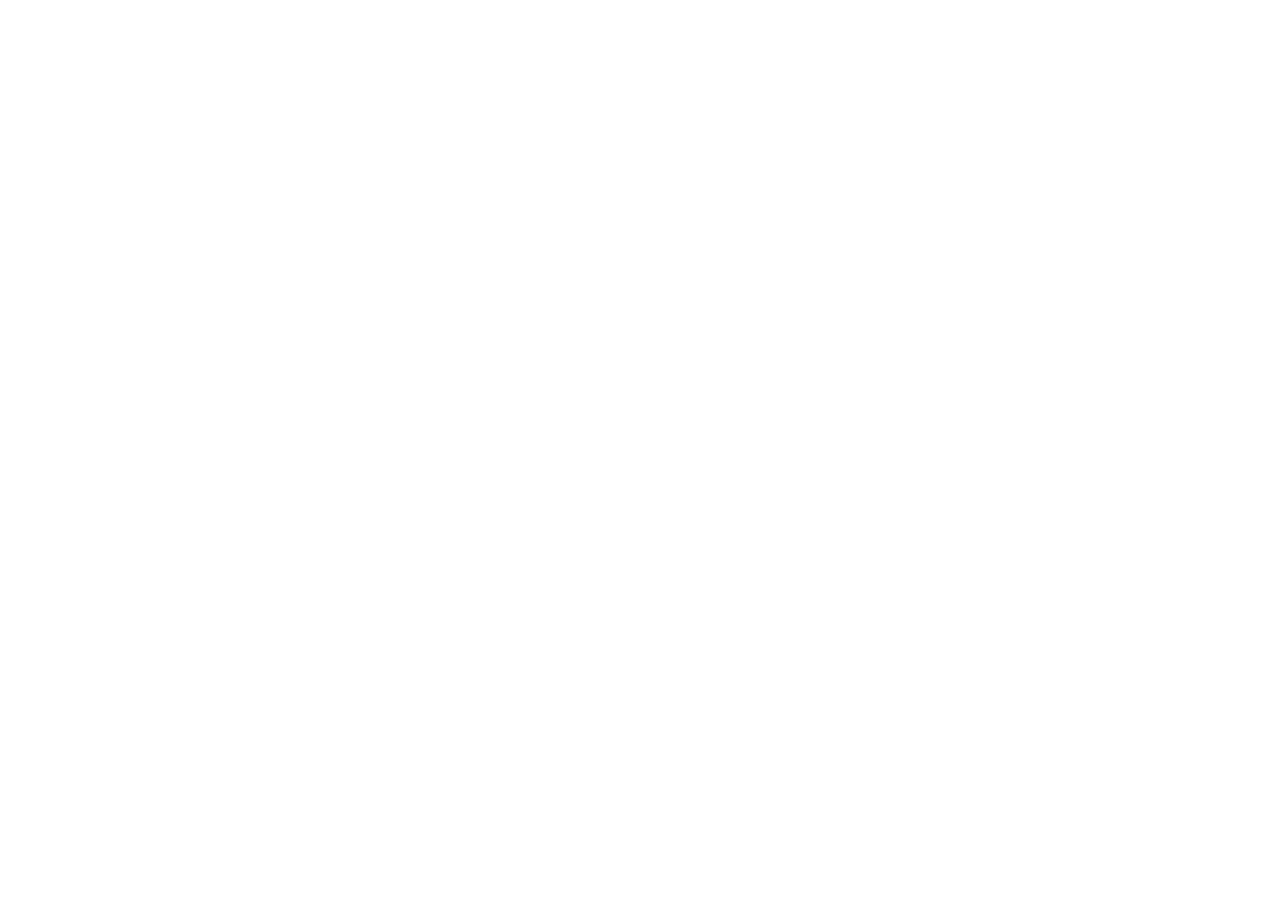
==== LIsta de Exercicio 1/Formulário 1.html @ 2d4a59d0 "Criação da pasta de lista e começo do primeiro formulário da lista" ====
<!DOCTYPE html>
<html lang="en">
<head>
    <meta charset="UTF-8">
    <meta name="viewport" content="width=device-width, initial-scale=1.0">
    <title>Document</title>
    <link href="https://cdn.jsdelivr.net/npm/bootstrap@5.3.8/dist/css/bootstrap.min.css" rel="stylesheet" integrity="sha384-sRIl4kxILFvY47J16cr9ZwB07vP4J8+LH7qKQnuqkuIAvNWLzeN8tE5YBujZqJLB" crossorigin="anonymous">
</head>
<body>
    
</body>
</html>
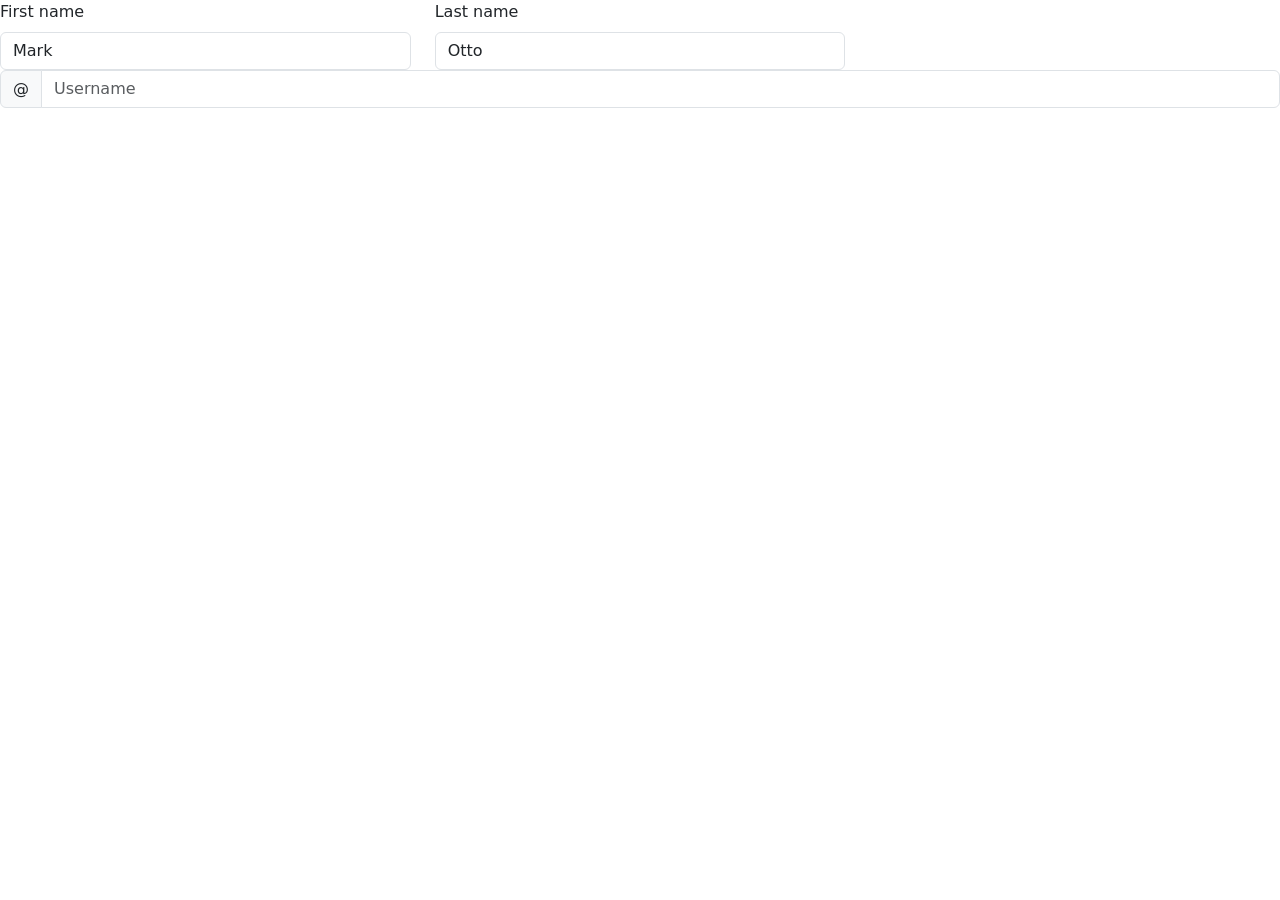
==== commit 8e861b07: "Adicionado 3 campos do exercício e utilizando o input-group wrapping." ====
--- a/LIsta de Exercicio 1/Formulário 1.html
+++ b/LIsta de Exercicio 1/Formulário 1.html
@@ -7,6 +7,23 @@
     <link href="https://cdn.jsdelivr.net/npm/bootstrap@5.3.8/dist/css/bootstrap.min.css" rel="stylesheet" integrity="sha384-sRIl4kxILFvY47J16cr9ZwB07vP4J8+LH7qKQnuqkuIAvNWLzeN8tE5YBujZqJLB" crossorigin="anonymous">
 </head>
 <body>
-    
+    <div class="row">
+            <div class="col-4">
+                <label for="firstName" class="form-label">First name</label>
+                <input type="text" id="firstName" value="Mark" required class="form-control">
+            </div>
+
+            <div class="col-4">
+                <label for="lastName" class="form-label">Last name</label>
+                <input type="text" id="lastName" value="Otto" required class="form-control">
+            </div>
+
+            <div class="input-group flex-nowrap">
+                <span class="input-group-text" id="addon-wrapping">@</span>
+                <input type="text" class="form-control" placeholder="Username" aria-label="Username" aria-describedby="addon-wrapping">
+            </div>
+</div>
+
+    </div>
 </body>
 </html>
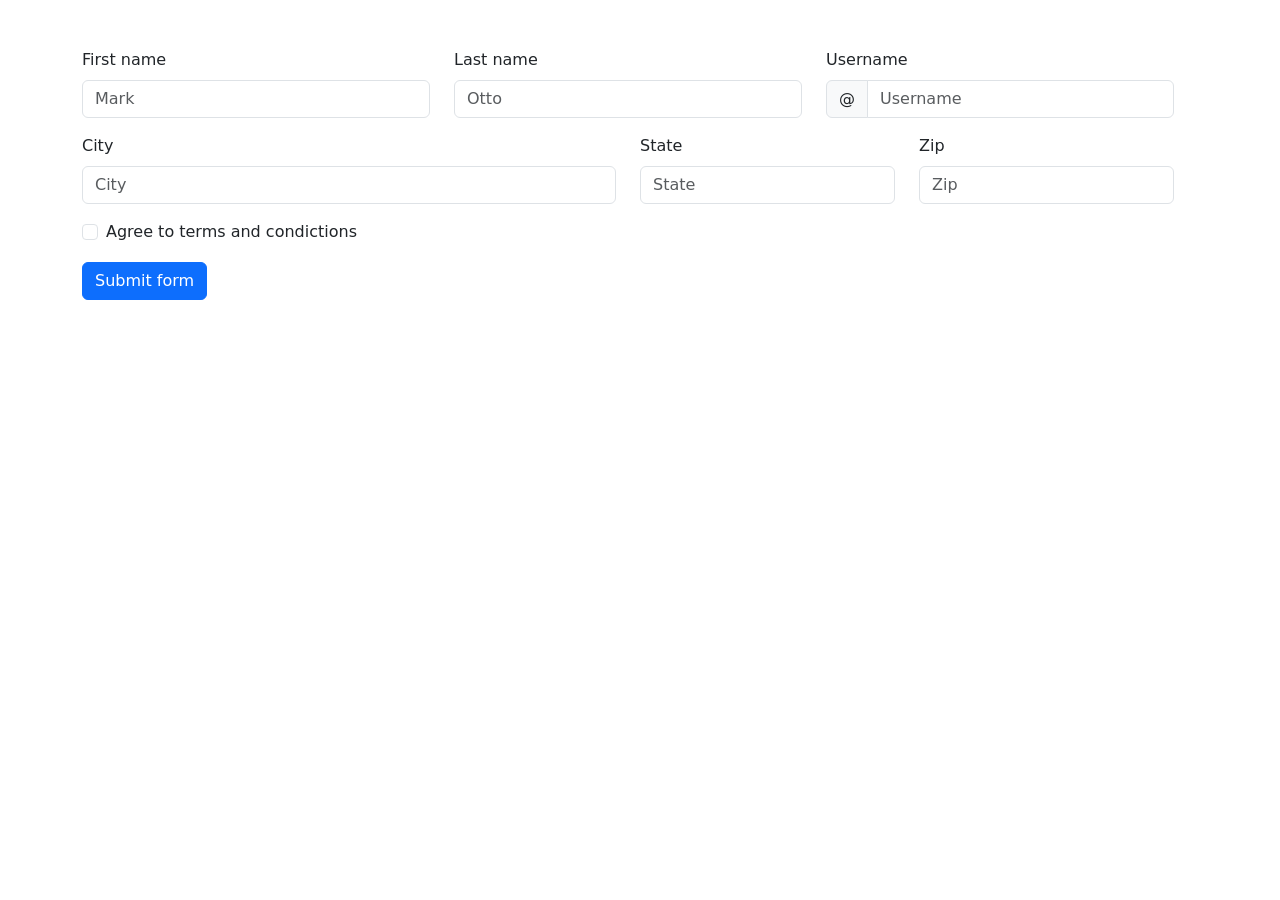
==== commit 922bb5d3: "Exercício concluido do Formulário 1 da Lista de Exercícios com Bootstrap" ====
--- a/LIsta de Exercicio 1/Formulário 1.html
+++ b/LIsta de Exercicio 1/Formulário 1.html
@@ -3,27 +3,65 @@
 <head>
     <meta charset="UTF-8">
     <meta name="viewport" content="width=device-width, initial-scale=1.0">
-    <title>Document</title>
+    <title>Exercicio 1</title>
     <link href="https://cdn.jsdelivr.net/npm/bootstrap@5.3.8/dist/css/bootstrap.min.css" rel="stylesheet" integrity="sha384-sRIl4kxILFvY47J16cr9ZwB07vP4J8+LH7qKQnuqkuIAvNWLzeN8tE5YBujZqJLB" crossorigin="anonymous">
 </head>
 <body>
-    <div class="row">
-            <div class="col-4">
-                <label for="firstName" class="form-label">First name</label>
-                <input type="text" id="firstName" value="Mark" required class="form-control">
+    <main class="container mt-5">
+
+        <form class="row mt-3">
+            <div class="row">
+
+                    <div class="col-4">
+                        <label for="firstName" class="form-label">First name</label>
+                        <input type="text" id="firstName" placeholder="Mark" required class="form-control">
+                    </div>
+
+                    <div class="col-4">
+                        <label for="lastName" class="form-label">Last name</label>
+                        <input type="text" id="lastName" placeholder="Otto" required class="form-control">
+                    </div>
+
+                    <div class="col-4">
+                        <label for ="userName" class="form-label">Username</label>
+                        <div class="input-group flex-nowrap">
+                            <span class="input-group-text" id="addon-wrapping">@</span>
+                            <input type="text" class="form-control" placeholder="Username" aria-label="Username" aria-describedby="addon-wrapping">
+                        </div>
+                        
+                    </div>
+
+                    <div class="col-6 mt-3">
+                        <label for="City" class="form-label">City</label>
+                        <input type="text" id="City" placeholder="City" required class="form-control">
+                    </div>
+                    
+                    <div class="col-3 mt-3">
+                        <label for="State" class="form-label">State</label>
+                        <input type="text" id="State" placeholder="State" required class="form-control">
+                    </div>
+
+                    <div class="col-3 mt-3">
+                        <label for="Zip" class="form-label">Zip</label>
+                        <input type="text" id="Zip" placeholder="Zip" required class="form-control">
+                    </div>
+
+                    <div class="col-12 mt-3">
+                        <div class="form-check">
+                            <input class="form-check-input" type="checkbox" value="" id="TermsCheck" required>
+                            <label class="form-check-label" for="TermsCheck">
+                                Agree to terms and condictions
+                            </label>
+                        </div>
+                    </div>
+
+                    <div class="col-12 mt-3">
+                        <button class="btn btn-primary" type="submit">Submit form</button>
+                    </div>
             </div>
+        </form>
+    </main>
 
-            <div class="col-4">
-                <label for="lastName" class="form-label">Last name</label>
-                <input type="text" id="lastName" value="Otto" required class="form-control">
-            </div>
-
-            <div class="input-group flex-nowrap">
-                <span class="input-group-text" id="addon-wrapping">@</span>
-                <input type="text" class="form-control" placeholder="Username" aria-label="Username" aria-describedby="addon-wrapping">
-            </div>
-</div>
-
-    </div>
+    <script src="https://cdn.jsdelivr.net/npm/bootstrap@5.3.8/dist/js/bootstrap.bundle.min.js" integrity="sha384-FKyoEForCGlyvwx9Hj09JcYn3nv7wiPVlz7YYwJrWVcXK/BmnVDxM+D2scQbITxI" crossorigin="anonymous"></script>
 </body>
 </html>
